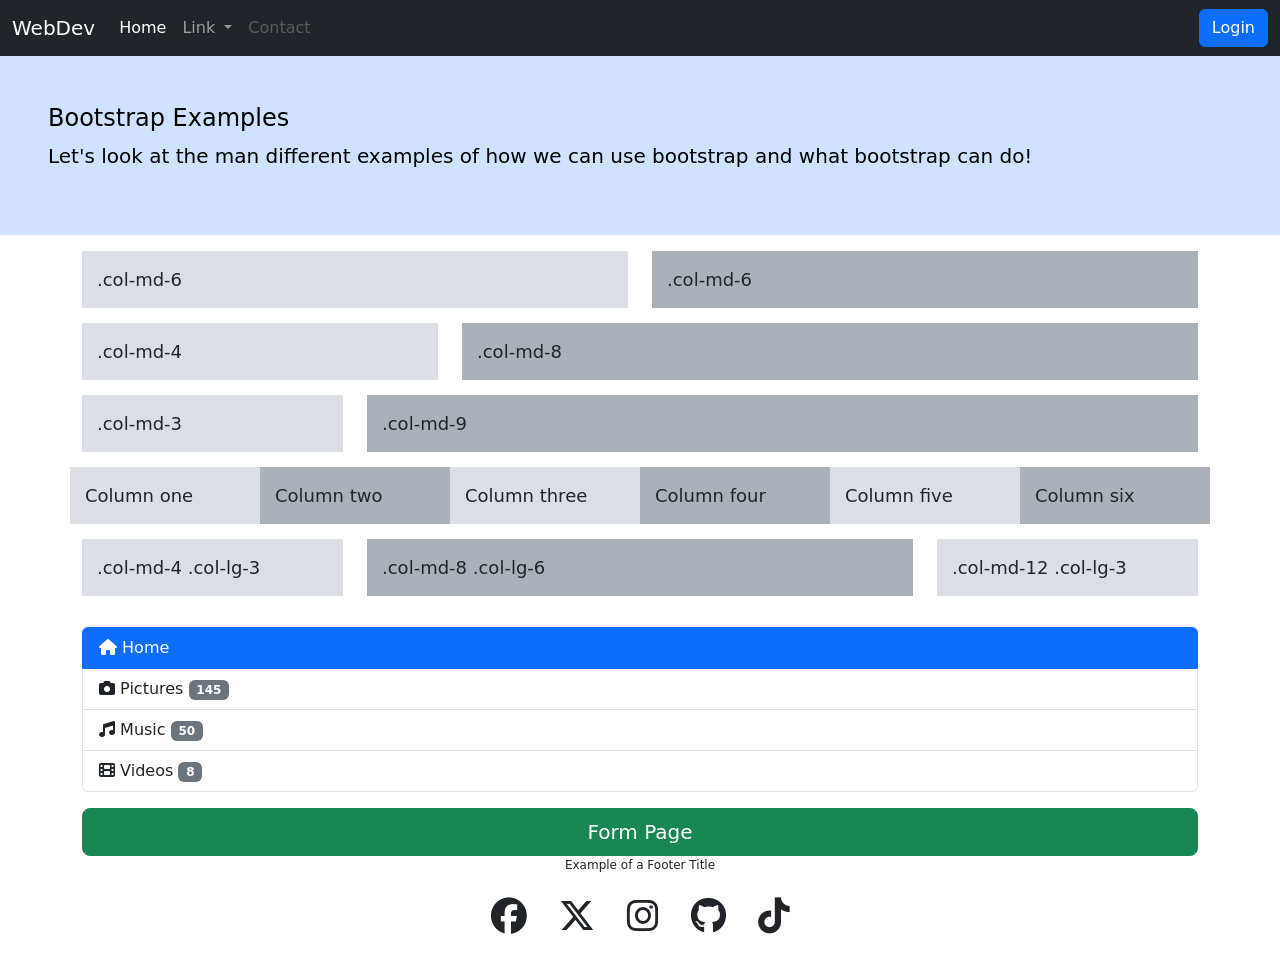
==== Version5.0/user37.html/index.html @ 01e4cbaa "Day 18 Activity 1.5a Lace Up Your Bootstraps bvcmgckgvkv," ====
<!DOCTYPE html>
<html lang="en">
<!--Version 5.0
    Name:
    Date Completed:
-->

<head>
    <title>Bootstrap Examples</title>

    <!-- Homepage meta data -->
    <meta charset="utf-8">
    <meta http-equiv="X-UA-Compatible" content="IE=edge">
    <meta name="viewport" content="width=device-width, initial-scale=1, shrink-to-fit=no">
    <meta name="description" content="SHS WebDev Version 5.0 - Index Bootstrap Examples">

    <!-- CSS -->
    <!-- Bootstrap -->
    <link rel="stylesheet" href="https://cdnjs.cloudflare.com/ajax/libs/bootstrap/5.3.2/css/bootstrap.css">
    <!-- Font Awesome -->
    <link rel="stylesheet" href="https://cdnjs.cloudflare.com/ajax/libs/font-awesome/6.5.1/css/all.min.css">
    <!-- Animate -->
    <link rel="stylesheet" href="https://cdnjs.cloudflare.com/ajax/libs/animate.css/4.1.1/animate.min.css">
    <!-- Custom -->
    <link rel="stylesheet" href="CSS/style.css">

    <!-- JavaScript -->
    <!-- These are needed to get the responsive menu to work -->
    <script src="https://cdnjs.cloudflare.com/ajax/libs/jquery/3.7.1/jquery.min.js"></script>
    <script src="https://cdnjs.cloudflare.com/ajax/libs/popper.js/2.11.8/umd/popper.min.js"></script>
    <script src="https://cdnjs.cloudflare.com/ajax/libs/bootstrap/5.3.2/js/bootstrap.bundle.min.js"></script>

    <!-- Custom styles for this template -->
    <style type="text/css">
        footer {
            font-size: 12px;
            text-align: center;
        }
        
        .demo-content {
            padding: 15px;
            font-size: 18px;
            background: #dbdfe5;
            margin-bottom: 15px;
        }
        
        .demo-content.bg-alt {
            background: #abb1b8;
        }

        .table-striped > tbody > tr:nth-of-type(odd) > * {
            --bs-table-color-type: var(--bs-table-striped-color);
            --bs-table-bg-type: rgba(255, 0, 0, 0.3);
        }
    </style>

    <body>
        <!---------------------------------- Begin the nav-bar ----------------------------------->
        <nav class="navbar navbar-expand-md navbar-dark bg-dark">
            <div class="container-fluid">
                <a href="http://shakonet.isd720.com" class="navbar-brand">WebDev</a>
                <button class="navbar-toggler" type="button" data-bs-toggle="collapse" data-bs-target="#collapsibleNavbar">
                    <span class="navbar-toggler-icon"></span>
                </button>
                
                <div class="collapse navbar-collapse" id="collapsibleNavbar">
                    <ul class="navbar-nav me-auto">
                        <!--↓↓↓↓↓↓↓↓↓↓↓↓↓↓↓↓↓↓↓↓↓↓ Edit These Items in your NavBar ↓↓↓↓↓↓↓↓↓↓↓↓↓↓↓-->
                        <li class="nav-item">
                            <a href="#" class="nav-link active">Home</a>
                        </li>
                        <li class="nav-item dropdown">
                            <a class="nav-link dropdown-toggle" href="#" role="button" data-bs-toggle="dropdown" aria-expanded="false">
                              Link
                            </a>
                            <ul class="dropdown-menu">
                                <li><a class="dropdown-item" href="#">Action</a></li>
                                <li><a class="dropdown-item" href="#">Another action</a></li>
                                <li>
                                    <hr class="dropdown-divider">
                                </li>
                                <li><a class="dropdown-item" href="#">Something else here</a></li>
                            </ul>
                        </li>
                        <li class="nav-item">
                            <a href="mailto:sample@gmail.com?Subject=Hello" class="nav-link disabled" tabindex="-1">Contact</a>
                        </li>
                        <!--↑↑↑↑↑↑↑↑↑↑↑↑↑↑↑↑↑↑↑↑↑↑↑ Edit These Items in your NavBar ↑↑↑↑↑↑↑↑↑↑↑↑↑↑-->
                    </ul>
                    <form class="d-flex">
                        <button class="btn btn-primary" type="button">Login</button>
                    </form>
                </div>
            </div>
        </nav>
        <!---------------------------------- End the nav-bar ------------------------------------->
        <!---------Jumbotron---------------------------------------------->
        <header class="p-5 bg-primary-subtle text-black" name="Jumbotron">
            <h4> Bootstrap Examples</h4>
            <p class="lead"> Let's look at the man different examples of how we can use bootstrap and what bootstrap can do!
            </p>
        </header>

        <main>
            <!---------Three Column Layouts------------------------------------>
            <div class="container mt-3">
                <!--Row with two equal columns-->
                <div class="row">
                    <div class="col-md-6">
                        <div class="demo-content">.col-md-6</div>
                    </div>
                    <div class="col-md-6">
                        <div class="demo-content bg-alt">.col-md-6</div>
                    </div>
                </div>
                <!--Row with two columns divided in 1:2 ratio-->
                <div class="row">
                    <div class="col-md-4">
                        <div class="demo-content">.col-md-4</div>
                    </div>
                    <div class="col-md-8">
                        <div class="demo-content bg-alt">.col-md-8</div>
                    </div>
                </div>
                <!--Row with two columns divided in 1:3 ratio-->
                <div class="row">
                    <div class="col-md-3">
                        <div class="demo-content">.col-md-3</div>
                    </div>
                    <div class="col-md-9">
                        <div class="demo-content bg-alt">.col-md-9</div>
                    </div>
                </div>

                <!---------Auto Layout Columns--------->
                <div class="row">
                    <div class="col demo-content">Column one</div>
                    <div class="col demo-content bg-alt">Column two</div>
                    <div class="col demo-content">Column three</div>
                    <div class="col demo-content bg-alt">Column four</div>
                    <div class="col demo-content">Column five</div>
                    <div class="col demo-content bg-alt">Column six</div>
                </div>

                <!---------Flexible Layouts--------->
                <div class="row">
                    <div class="col-md-4 col-lg-3">
                        <div class="demo-content">.col-md-4 .col-lg-3</div>
                    </div>
                    <div class="col-md-8 col-lg-6">
                        <div class="demo-content bg-alt">.col-md-8 .col-lg-6</div>
                    </div>
                    <div class="col-md-12 col-lg-3">
                        <div class="demo-content">.col-md-12 .col-lg-3</div>
                    </div>
                </div>
            </div>

            <!---------Table-Striped------------------------------------------->
            <div class="container mt-3" name="table-striped">
            </div>

            <!---------List-Group---------------------------------------------->
            <div class="container mt-3" name="list-group">
                <div class="list-group">
                    <a href="#" class="list-group-item list-group-item-action active">
                        <i class="fa fa-home"></i> Home
                    </a>
                    <a href="#" class="list-group-item list-group-item-action">
                        <i class="fa fa-camera"></i> Pictures <span class="badge bg-secondary badge-pill badge-primary pull-right active">145</span>
                    </a>
                    <a href="https://www.spotify.com/" target="_blank" class="list-group-item list-group-item-action">
                        <i class="fa fa-music"></i> Music <span class="badge bg-secondary badge-pill badge-primary pull-right active">50</span>
                    </a>
                    <a href="#" class="list-group-item list-group-item-action">
                        <i class="fa fa-film"></i> Videos <span class="badge bg-secondary badge-pill badge-primary pull-right">8</span>
                    </a>
                </div>
            </div>

            <!---------Form Button--------------------------------------------->
            <div class="container mt-3 vstack" name="form-button">
                <a href="form.html" class="btn btn-success btn-lg" role="button" aria-pressed="true">Form Page</a>
            </div>
        </main>

        <!---------------------------------- Begin the footer ------------------------------------->
        <footer>
            <span class="title">Example of a Footer Title</span>
            <div class="container py-4" id="footerTable">
                <ul class="list-unstyled d-flex justify-content-center">
                    <li class="mx-3">
                        <i class="fa-brands fa-facebook fa-3x" aria-hidden="true"></i>
                    </li>
                    <li class="mx-3">
                        <i class="fa-brands fa-x-twitter fa-3x" aria-hidden="true"></i>
                    </li>
                    <li class="mx-3">
                        <i class="fa-brands fa-instagram fa-3x" aria-hidden="true"></i>
                    </li>
                    <li class="mx-3">
                        <i class="fa-brands fa-github fa-3x" aria-hidden="true"></i>
                    </li>
                    <li class="mx-3">
                        <i class="fa-brands fa-tiktok fa-3x" aria-hidden="true"></i>
                    </li>
                </ul>
            </div>
        </footer>
        <!---------------------------------- End the footer --------------------------------------->
    </body>

</html>
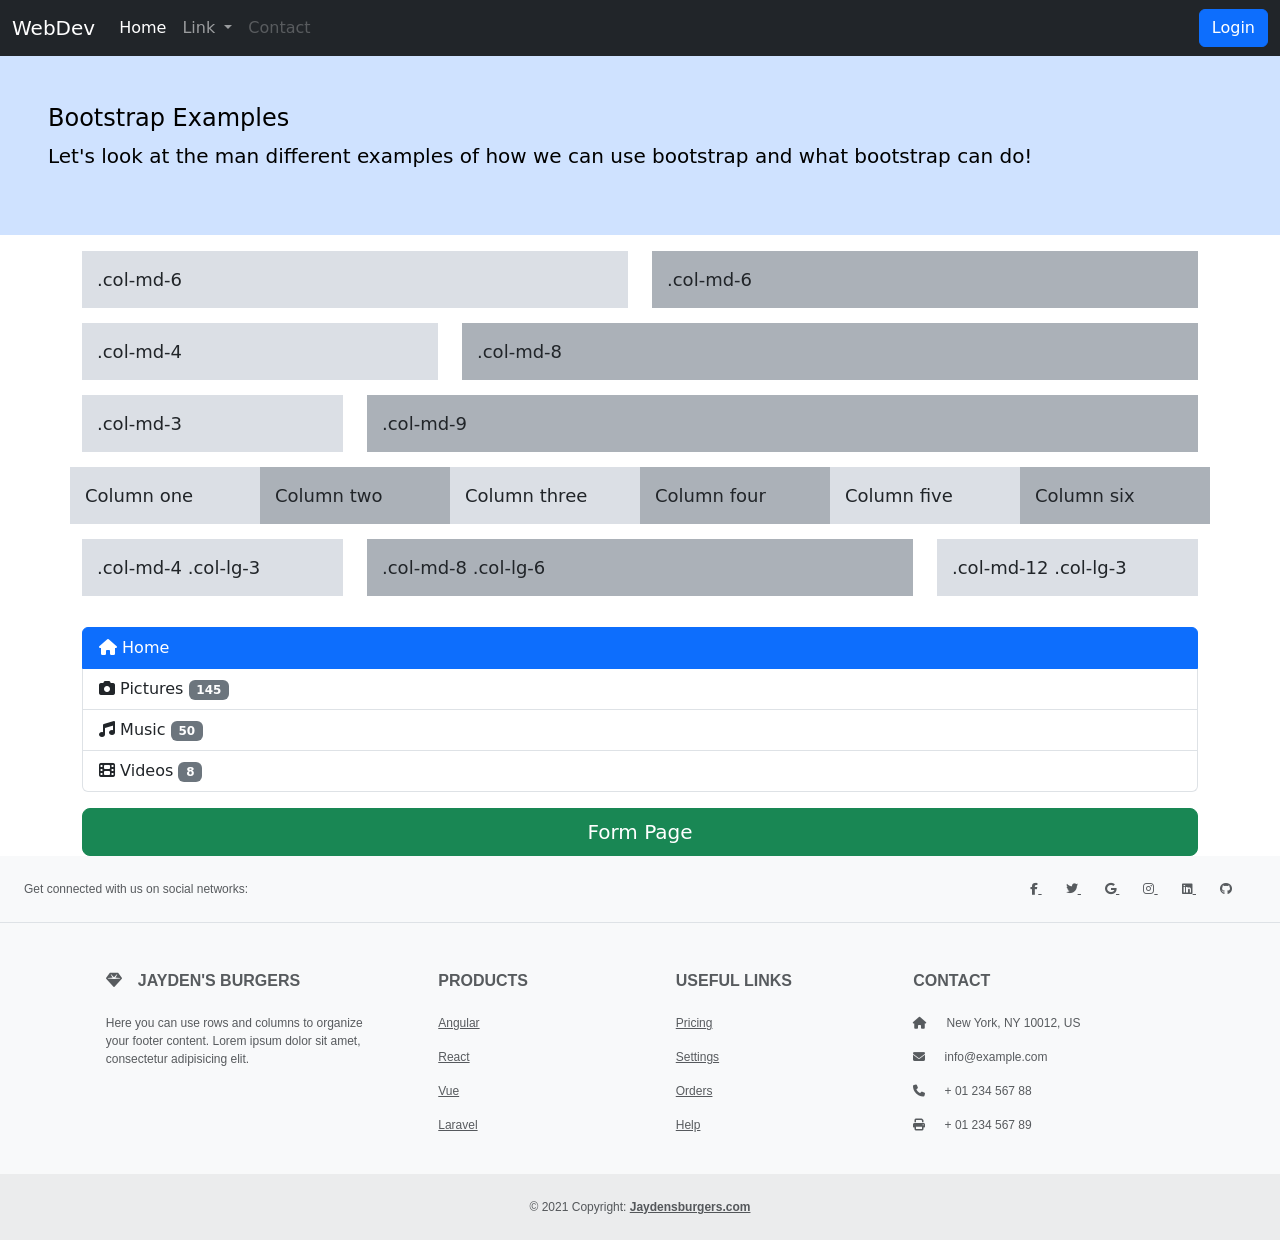
==== commit 86595f61: "footer updated shjrkgbkahs;b" ====
--- a/Version5.0/user37.html/index.html
+++ b/Version5.0/user37.html/index.html
@@ -35,6 +35,7 @@
         footer {
             font-size: 12px;
             text-align: center;
+            font-family: Arial, sans-serif;
         }
         
         .demo-content {
@@ -186,26 +187,128 @@
 
         <!---------------------------------- Begin the footer ------------------------------------->
         <footer>
-            <span class="title">Example of a Footer Title</span>
-            <div class="container py-4" id="footerTable">
-                <ul class="list-unstyled d-flex justify-content-center">
-                    <li class="mx-3">
-                        <i class="fa-brands fa-facebook fa-3x" aria-hidden="true"></i>
-                    </li>
-                    <li class="mx-3">
-                        <i class="fa-brands fa-x-twitter fa-3x" aria-hidden="true"></i>
-                    </li>
-                    <li class="mx-3">
-                        <i class="fa-brands fa-instagram fa-3x" aria-hidden="true"></i>
-                    </li>
-                    <li class="mx-3">
-                        <i class="fa-brands fa-github fa-3x" aria-hidden="true"></i>
-                    </li>
-                    <li class="mx-3">
-                        <i class="fa-brands fa-tiktok fa-3x" aria-hidden="true"></i>
-                    </li>
-                </ul>
-            </div>
+            <!-- Footer -->
+<footer class="text-center text-lg-start bg-body-tertiary text-muted">
+  <!-- Section: Social media -->
+  <section class="d-flex justify-content-center justify-content-lg-between p-4 border-bottom">
+    <!-- Left -->
+    <div class="me-5 d-none d-lg-block">
+      <span>Get connected with us on social networks:</span>
+    </div>
+    <!-- Left -->
+
+    <!-- Right -->
+    <div>
+      <a href="" class="me-4 text-reset">
+        <i class="fab fa-facebook-f"></i>
+      </a>
+      <a href="" class="me-4 text-reset">
+        <i class="fab fa-twitter"></i>
+      </a>
+      <a href="" class="me-4 text-reset">
+        <i class="fab fa-google"></i>
+      </a>
+      <a href="" class="me-4 text-reset">
+        <i class="fab fa-instagram"></i>
+      </a>
+      <a href="" class="me-4 text-reset">
+        <i class="fab fa-linkedin"></i>
+      </a>
+      <a href="" class="me-4 text-reset">
+        <i class="fab fa-github"></i>
+      </a>
+    </div>
+    <!-- Right -->
+  </section>
+  <!-- Section: Social media -->
+
+  <!-- Section: Links  -->
+  <section class="">
+    <div class="container text-center text-md-start mt-5">
+      <!-- Grid row -->
+      <div class="row mt-3">
+        <!-- Grid column -->
+        <div class="col-md-3 col-lg-4 col-xl-3 mx-auto mb-4">
+          <!-- Content -->
+          <h6 class="text-uppercase fw-bold mb-4">
+            <i class="fas fa-gem me-3"></i>Jayden's Burgers
+          </h6>
+          <p>
+            Here you can use rows and columns to organize your footer content. Lorem ipsum
+            dolor sit amet, consectetur adipisicing elit.
+          </p>
+        </div>
+        <!-- Grid column -->
+
+        <!-- Grid column -->
+        <div class="col-md-2 col-lg-2 col-xl-2 mx-auto mb-4">
+          <!-- Links -->
+          <h6 class="text-uppercase fw-bold mb-4">
+            Products
+          </h6>
+          <p>
+            <a href="#!" class="text-reset">Angular</a>
+          </p>
+          <p>
+            <a href="#!" class="text-reset">React</a>
+          </p>
+          <p>
+            <a href="#!" class="text-reset">Vue</a>
+          </p>
+          <p>
+            <a href="#!" class="text-reset">Laravel</a>
+          </p>
+        </div>
+        <!-- Grid column -->
+
+        <!-- Grid column -->
+        <div class="col-md-3 col-lg-2 col-xl-2 mx-auto mb-4">
+          <!-- Links -->
+          <h6 class="text-uppercase fw-bold mb-4">
+            Useful links
+          </h6>
+          <p>
+            <a href="#!" class="text-reset">Pricing</a>
+          </p>
+          <p>
+            <a href="#!" class="text-reset">Settings</a>
+          </p>
+          <p>
+            <a href="#!" class="text-reset">Orders</a>
+          </p>
+          <p>
+            <a href="#!" class="text-reset">Help</a>
+          </p>
+        </div>
+        <!-- Grid column -->
+
+        <!-- Grid column -->
+        <div class="col-md-4 col-lg-3 col-xl-3 mx-auto mb-md-0 mb-4">
+          <!-- Links -->
+          <h6 class="text-uppercase fw-bold mb-4">Contact</h6>
+          <p><i class="fas fa-home me-3"></i> New York, NY 10012, US</p>
+          <p>
+            <i class="fas fa-envelope me-3"></i>
+            info@example.com
+          </p>
+          <p><i class="fas fa-phone me-3"></i> + 01 234 567 88</p>
+          <p><i class="fas fa-print me-3"></i> + 01 234 567 89</p>
+        </div>
+        <!-- Grid column -->
+      </div>
+      <!-- Grid row -->
+    </div>
+  </section>
+  <!-- Section: Links  -->
+
+  <!-- Copyright -->
+  <div class="text-center p-4" style="background-color: rgba(0, 0, 0, 0.05);">
+    © 2021 Copyright:
+    <a class="text-reset fw-bold" href="https://Jaydensburgers.com/">Jaydensburgers.com</a>
+  </div>
+  <!-- Copyright -->
+</footer>
+<!-- Footer -->
         </footer>
         <!---------------------------------- End the footer --------------------------------------->
     </body>
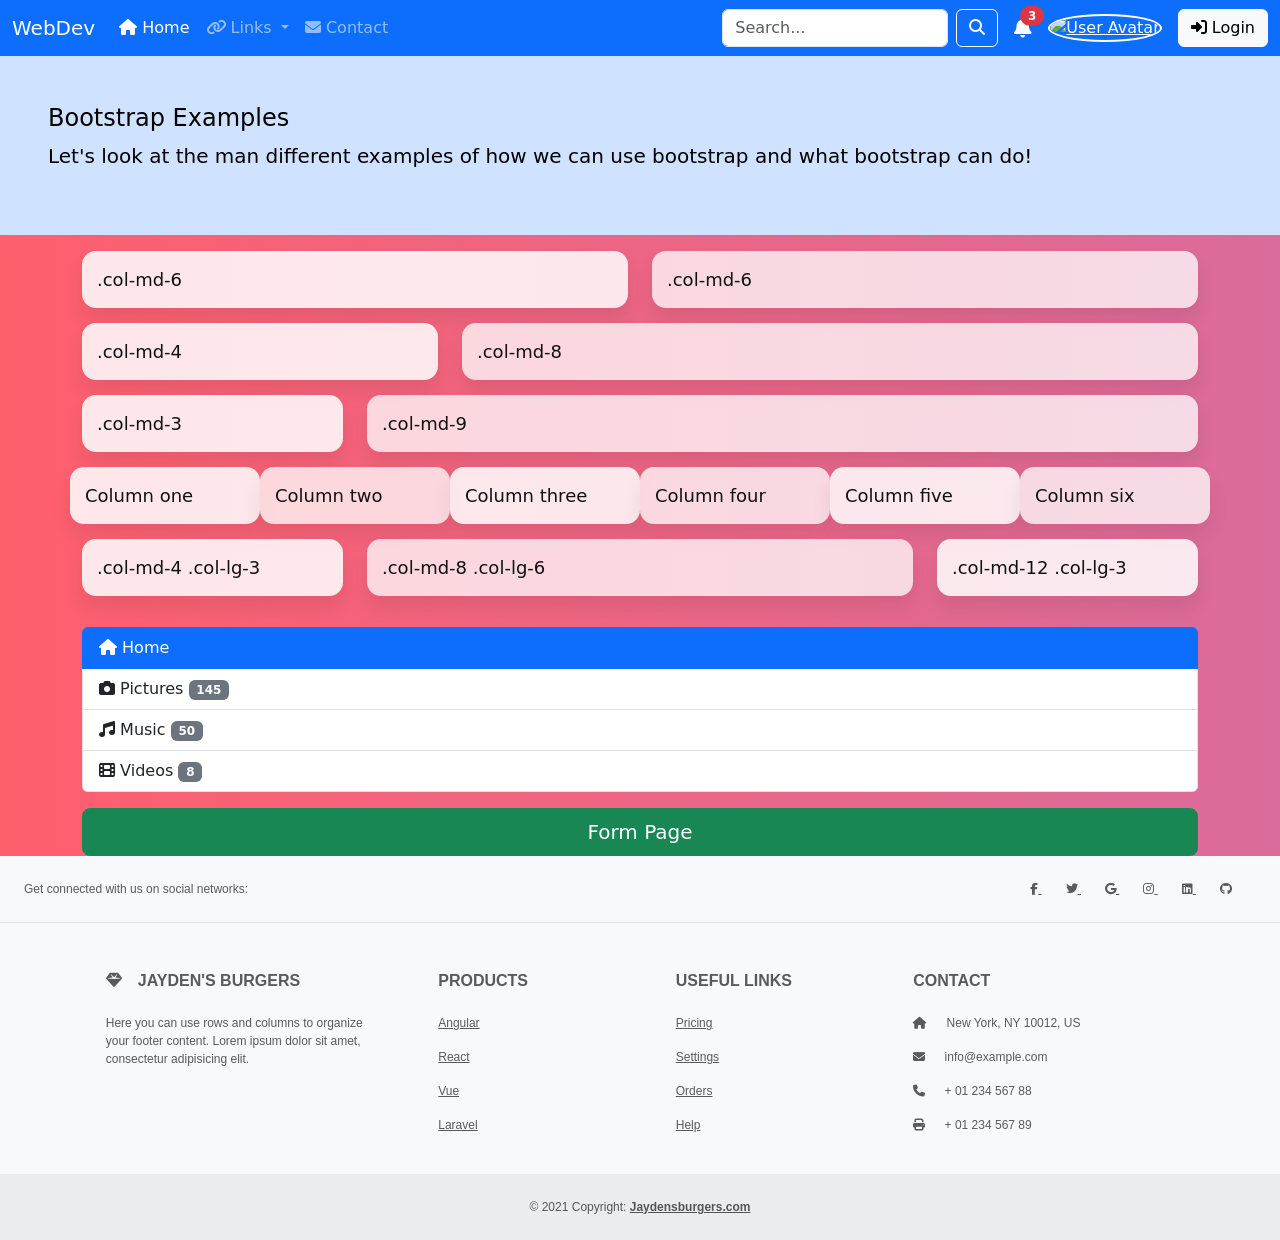
==== commit d4157328: "navbar iehgso;" ====
--- a/Version5.0/user37.html/index.html
+++ b/Version5.0/user37.html/index.html
@@ -32,6 +32,26 @@
 
     <!-- Custom styles for this template -->
     <style type="text/css">
+        body {
+            min-height: 100vh;
+            background: linear-gradient(270deg, #ff5f6d, #ffc371, #8ae2fe, #a17fe0, #ff5f6d);
+            background-size: 1000% 1000%;
+            animation: rainbow-light 12s ease infinite;
+            color: #111;
+        }
+
+        @keyframes rainbow-light {
+            0% {
+                background-position: 0% 50%;
+            }
+            50% {
+                background-position: 100% 50%;
+            }
+            100% {
+                background-position: 0% 50%;
+            }
+        }
+
         footer {
             font-size: 12px;
             text-align: center;
@@ -41,12 +61,14 @@
         .demo-content {
             padding: 15px;
             font-size: 18px;
-            background: #dbdfe5;
+            background: rgba(255,255,255,0.85);
+            border-radius: 14px;
+            box-shadow: 0 12px 20px rgba(0,0,0,0.08);
             margin-bottom: 15px;
         }
         
         .demo-content.bg-alt {
-            background: #abb1b8;
+            background: rgba(255,255,255,0.75);
         }
 
         .table-striped > tbody > tr:nth-of-type(odd) > * {
@@ -57,7 +79,7 @@
 
     <body>
         <!---------------------------------- Begin the nav-bar ----------------------------------->
-        <nav class="navbar navbar-expand-md navbar-dark bg-dark">
+        <nav class="navbar navbar-expand-md navbar-dark bg-primary">
             <div class="container-fluid">
                 <a href="http://shakonet.isd720.com" class="navbar-brand">WebDev</a>
                 <button class="navbar-toggler" type="button" data-bs-toggle="collapse" data-bs-target="#collapsibleNavbar">
@@ -65,32 +87,43 @@
                 </button>
                 
                 <div class="collapse navbar-collapse" id="collapsibleNavbar">
-                    <ul class="navbar-nav me-auto">
-                        <!--↓↓↓↓↓↓↓↓↓↓↓↓↓↓↓↓↓↓↓↓↓↓ Edit These Items in your NavBar ↓↓↓↓↓↓↓↓↓↓↓↓↓↓↓-->
-                        <li class="nav-item">
-                            <a href="#" class="nav-link active">Home</a>
-                        </li>
-                        <li class="nav-item dropdown">
-                            <a class="nav-link dropdown-toggle" href="#" role="button" data-bs-toggle="dropdown" aria-expanded="false">
-                              Link
-                            </a>
-                            <ul class="dropdown-menu">
-                                <li><a class="dropdown-item" href="#">Action</a></li>
-                                <li><a class="dropdown-item" href="#">Another action</a></li>
-                                <li>
-                                    <hr class="dropdown-divider">
-                                </li>
-                                <li><a class="dropdown-item" href="#">Something else here</a></li>
-                            </ul>
-                        </li>
-                        <li class="nav-item">
-                            <a href="mailto:sample@gmail.com?Subject=Hello" class="nav-link disabled" tabindex="-1">Contact</a>
-                        </li>
-                        <!--↑↑↑↑↑↑↑↑↑↑↑↑↑↑↑↑↑↑↑↑↑↑↑ Edit These Items in your NavBar ↑↑↑↑↑↑↑↑↑↑↑↑↑↑-->
+                    <ul class="navbar-nav me-auto mb-2 mb-md-0">
+                      <!--↓↓↓↓↓↓↓↓↓↓↓↓↓↓↓↓↓↓↓↓↓↓ Edit These Items in your NavBar ↓↓↓↓↓↓↓↓↓↓↓↓↓↓↓-->
+                      <li class="nav-item animate__animated animate__fadeInLeft">
+                        <a href="#" class="nav-link active"><i class="fas fa-home"></i> Home</a>
+                      </li>
+                      <li class="nav-item dropdown animate__animated animate__fadeInLeft animate__delay-1s">
+                        <a class="nav-link dropdown-toggle" href="#" role="button" data-bs-toggle="dropdown" aria-expanded="false">
+                          <i class="fas fa-link"></i> Links
+                        </a>
+                        <ul class="dropdown-menu">
+                          <li><a class="dropdown-item" href="#">Action</a></li>
+                          <li><a class="dropdown-item" href="#">Another action</a></li>
+                          <li>
+                            <hr class="dropdown-divider">
+                          </li>
+                          <li><a class="dropdown-item" href="#">Something else here</a></li>
+                        </ul>
+                      </li>
+                      <li class="nav-item animate__animated animate__fadeInLeft animate__delay-2s">
+                        <a href="#" data-bs-toggle="modal" data-bs-target="#contactModal" class="nav-link"><i class="fas fa-envelope"></i> Contact</a>
+                      </li>
+                      <!--↑↑↑↑↑↑↑↑↑↑↑↑↑↑↑↑↑↑↑↑↑↑↑ Edit These Items in your NavBar ↑↑↑↑↑↑↑↑↑↑↑↑↑↑-->
                     </ul>
-                    <form class="d-flex">
-                        <button class="btn btn-primary" type="button">Login</button>
+                    <form id="navbarSearchForm" class="d-flex me-3 animate__animated animate__fadeIn animate__delay-1s" role="search">
+                      <input id="navbarSearchInput" class="form-control me-2" type="search" placeholder="Search..." aria-label="Search">
+                      <button class="btn btn-outline-light" type="submit"><i class="fas fa-search"></i></button>
                     </form>
+                    <div class="d-flex align-items-center gap-3">
+                      <a href="#" class="text-white position-relative animate__animated animate__fadeIn animate__delay-2s" title="Notifications">
+                        <i class="fas fa-bell fa-lg"></i>
+                        <span class="position-absolute top-0 start-100 translate-middle badge rounded-pill bg-danger">3</span>
+                      </a>
+                      <a href="#" class="text-white animate__animated animate__fadeIn animate__delay-3s" title="Profile">
+                        <img src="https://randomuser.me/api/portraits/men/37.jpg" alt="User Avatar" class="rounded-circle" width="36" height="36" style="border:2px solid #fff;">
+                      </a>
+                      <button class="btn btn-light animate__animated animate__fadeIn animate__delay-4s" type="button"><i class="fas fa-sign-in-alt"></i> Login</button>
+                    </div>
                 </div>
             </div>
         </nav>
@@ -185,6 +218,21 @@
             </div>
         </main>
 
+        <!-- Modal -->
+        <div class="modal fade" id="contactModal" tabindex="-1" aria-labelledby="contactModalLabel" aria-hidden="true">
+          <div class="modal-dialog">
+            <div class="modal-content">
+              <div class="modal-header">
+                <h5 class="modal-title" id="contactModalLabel">Contact Image</h5>
+                <button type="button" class="btn-close" data-bs-dismiss="modal" aria-label="Close"></button>
+              </div>
+              <div class="modal-body">
+                <img src="https://via.placeholder.com/500x300?text=Contact+Us" alt="Contact Image" class="img-fluid">
+              </div>
+            </div>
+          </div>
+        </div>
+
         <!---------------------------------- Begin the footer ------------------------------------->
         <footer>
             <!-- Footer -->
@@ -311,6 +359,89 @@
 <!-- Footer -->
         </footer>
         <!---------------------------------- End the footer --------------------------------------->
+
+        <div id="memeCrashOverlay" class="position-fixed top-0 start-0 vw-100 vh-100 d-none align-items-center justify-content-center text-center p-4" style="background: rgba(0, 0, 0, 0.94); z-index: 1080;">
+          <div class="text-white w-100">
+            <div class="glitch display-1 fw-bold mb-3" data-text="MEME CRASH">MEME CRASH</div>
+            <p class="lead mb-3">The meme machine overloaded and threw a 404. Looks like the internet broke from too much laughter.</p>
+            <img src="https://placehold.co/600x340/111111/ffffff/png?text=404+MEME+NOT+FOUND" alt="404 Meme Not Found" class="img-fluid rounded shadow mb-3 meme-crash-img" style="max-width: 650px;">
+            <button id="memeCrashReset" class="btn btn-danger btn-lg"><i class="fas fa-redo"></i> Reboot Search</button>
+          </div>
+        </div>
+
+        <style>
+          #memeCrashOverlay .meme-crash-img {
+            border: 4px dashed rgba(255,255,255,0.45);
+            filter: saturate(1.2) contrast(1.1);
+          }
+          #memeCrashOverlay .glitch {
+            position: relative;
+            color: #ff4f79;
+            text-shadow: 0 0 16px rgba(255, 79, 121, 0.7), 0 0 24px rgba(255, 255, 255, 0.25);
+          }
+          #memeCrashOverlay .glitch::before,
+          #memeCrashOverlay .glitch::after {
+            content: attr(data-text);
+            position: absolute;
+            left: 0;
+            top: 0;
+            width: 100%;
+            opacity: 0.8;
+          }
+          #memeCrashOverlay .glitch::before {
+            clip-path: inset(0 0 66% 0);
+            transform: translate(2px, -2px);
+            color: #45f3ff;
+          }
+          #memeCrashOverlay .glitch::after {
+            clip-path: inset(66% 0 0 0);
+            transform: translate(-2px, 2px);
+            color: #fffc5f;
+          }
+          @keyframes glitch-shift {
+            0% { transform: translate(0, 0); }
+            20% { transform: translate(-2px, 2px); }
+            40% { transform: translate(2px, -2px); }
+            60% { transform: translate(-1px, 1px); }
+            80% { transform: translate(1px, -1px); }
+            100% { transform: translate(0, 0); }
+          }
+          #memeCrashOverlay .glitch {
+            animation: glitch-shift 0.4s infinite;
+          }
+          #memeCrashOverlay p {
+            max-width: 700px;
+            margin: 0 auto;
+          }
+        </style>
+
+        <script>
+          document.addEventListener('DOMContentLoaded', function () {
+            var form = document.getElementById('navbarSearchForm');
+            var input = document.getElementById('navbarSearchInput');
+            var overlay = document.getElementById('memeCrashOverlay');
+            var resetButton = document.getElementById('memeCrashReset');
+
+            form.addEventListener('submit', function (event) {
+              event.preventDefault();
+              var value = input.value.trim().toLowerCase();
+              if (value.includes('meme')) {
+                overlay.classList.remove('d-none');
+                overlay.classList.add('animate__animated', 'animate__fadeIn');
+                document.body.style.overflow = 'hidden';
+              } else {
+                alert('Search results are not available in this demo. Try searching "memes" for a fun effect!');
+              }
+            });
+
+            resetButton.addEventListener('click', function () {
+              overlay.classList.add('d-none');
+              document.body.style.overflow = '';
+              input.value = '';
+              input.focus();
+            });
+          });
+        </script>
     </body>
 
 </html>
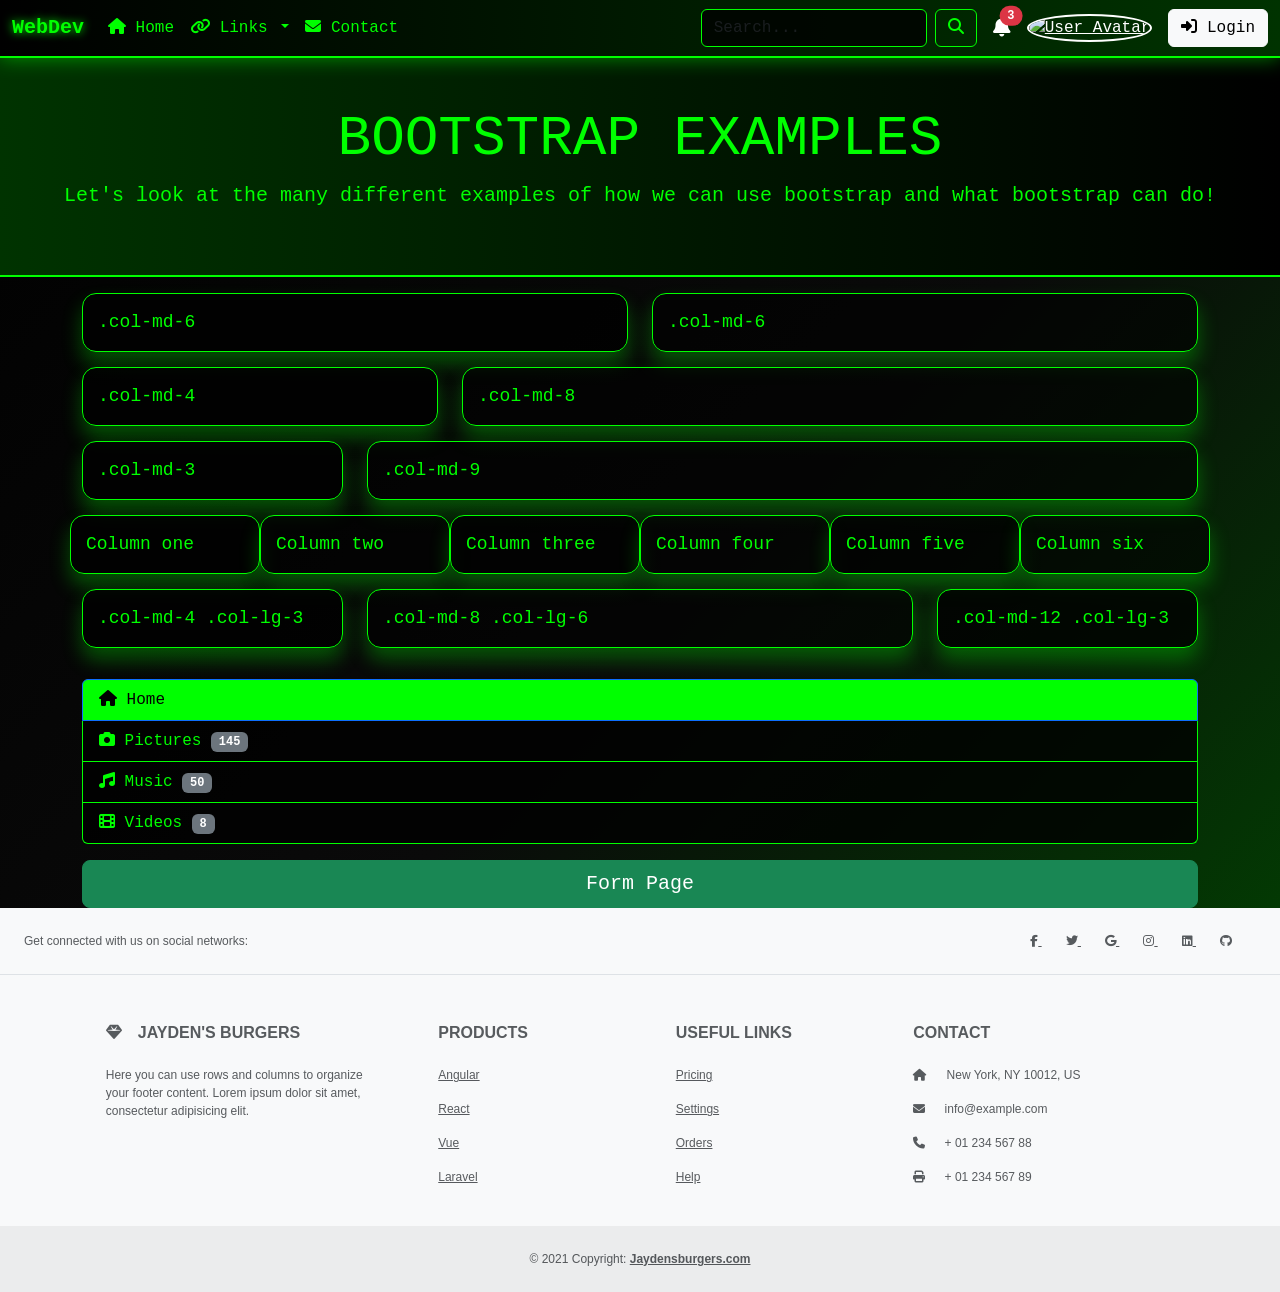
==== commit 65d13a59: "Day 21 Activity 1.5d I'll Take A Menu jfxckgvlcxlugv" ====
--- a/Version5.0/user37.html/index.html
+++ b/Version5.0/user37.html/index.html
@@ -34,52 +34,159 @@
     <style type="text/css">
         body {
             min-height: 100vh;
-            background: linear-gradient(270deg, #ff5f6d, #ffc371, #8ae2fe, #a17fe0, #ff5f6d);
-            background-size: 1000% 1000%;
-            animation: rainbow-light 12s ease infinite;
-            color: #111;
-        }
-
-        @keyframes rainbow-light {
-            0% {
-                background-position: 0% 50%;
+            background: linear-gradient(135deg, #000000 0%, #0a0a0a 50%, #004d00 100%);
+            color: #00ff00;
+            font-family: 'Courier New', monospace;
+        }
+
+        .navbar {
+            background: linear-gradient(90deg, #000000, #003300);
+            border-bottom: 2px solid #00ff00;
+            box-shadow: 0 0 20px rgba(0, 255, 0, 0.5);
+        }
+
+        .navbar-brand {
+            color: #00ff00 !important;
+            font-weight: bold;
+            text-shadow: 0 0 10px #00ff00;
+        }
+
+        .nav-link {
+            color: #00ff00 !important;
+            transition: all 0.3s ease;
+        }
+
+        .nav-link:hover {
+            color: #ffffff !important;
+            text-shadow: 0 0 10px #00ff00;
+        }
+
+        .dropdown-menu {
+            background: linear-gradient(180deg, #003300, #000000);
+            border: 1px solid #00ff00;
+            box-shadow: 0 8px 16px rgba(0, 255, 0, 0.3);
+            animation: slideDown 0.3s ease-out;
+        }
+
+        @keyframes slideDown {
+            from {
+                opacity: 0;
+                transform: translateY(-10px);
             }
-            50% {
-                background-position: 100% 50%;
+            to {
+                opacity: 1;
+                transform: translateY(0);
             }
-            100% {
-                background-position: 0% 50%;
-            }
+        }
+
+        .dropdown-item {
+            color: #00ff00 !important;
+            transition: all 0.3s ease;
+            border-bottom: 1px solid rgba(0, 255, 0, 0.1);
+        }
+
+        .dropdown-item:hover {
+            background: rgba(0, 255, 0, 0.2);
+            color: #ffffff !important;
+            transform: translateX(5px);
+            box-shadow: 0 0 10px rgba(0, 255, 0, 0.5);
+        }
+
+        .dropdown-toggle {
+            transition: all 0.3s ease;
+        }
+
+        .dropdown-toggle:hover {
+            text-shadow: 0 0 15px #00ff00;
+            transform: scale(1.05);
+        }
+
+        .btn-outline-light {
+            border-color: #00ff00;
+            color: #00ff00;
+        }
+
+        .btn-outline-light:hover {
+            background: #00ff00;
+            color: #000000;
+        }
+
+        .form-control {
+            background: rgba(0, 0, 0, 0.8);
+            border: 1px solid #00ff00;
+            color: #00ff00;
+        }
+
+        .form-control:focus {
+            background: rgba(0, 0, 0, 0.9);
+            border-color: #00ff00;
+            box-shadow: 0 0 10px rgba(0, 255, 0, 0.5);
+            color: #00ff00;
         }
 
         footer {
             font-size: 12px;
             text-align: center;
             font-family: Arial, sans-serif;
+            color: #00ff00;
         }
         
         .demo-content {
             padding: 15px;
             font-size: 18px;
-            background: rgba(255,255,255,0.85);
+            background: rgba(0,0,0,0.8);
+            border: 1px solid #00ff00;
             border-radius: 14px;
-            box-shadow: 0 12px 20px rgba(0,0,0,0.08);
+            box-shadow: 0 12px 20px rgba(0,255,0,0.3);
             margin-bottom: 15px;
+            color: #00ff00;
         }
         
         .demo-content.bg-alt {
-            background: rgba(255,255,255,0.75);
+            background: rgba(0,0,0,0.6);
         }
 
         .table-striped > tbody > tr:nth-of-type(odd) > * {
             --bs-table-color-type: var(--bs-table-striped-color);
-            --bs-table-bg-type: rgba(255, 0, 0, 0.3);
+            --bs-table-bg-type: rgba(0, 255, 0, 0.1);
+        }
+
+        header {
+            background: linear-gradient(90deg, #003300, #000000);
+            border-bottom: 2px solid #00ff00;
+        }
+
+        .list-group-item {
+            background: rgba(0,0,0,0.8);
+            border: 1px solid #00ff00;
+            color: #00ff00;
+        }
+
+        .list-group-item.active {
+            background: #00ff00 !important;
+            color: #000000 !important;
+        }
+
+        h4:hover {
+            background: linear-gradient(90deg, #00ff00, #00aa00, #00ff00, #00aa00);
+            background-size: 400% 100%;
+            animation: liquidFlow 3s linear infinite;
+            -webkit-background-clip: text;
+            -webkit-text-fill-color: transparent;
+            background-clip: text;
+            text-shadow: 0 0 20px #00ff00;
+        }
+
+        @keyframes liquidFlow {
+            0% { background-position: 0% 50%; }
+            50% { background-position: 100% 50%; }
+            100% { background-position: 200% 50%; }
         }
     </style>
 
     <body>
         <!---------------------------------- Begin the nav-bar ----------------------------------->
-        <nav class="navbar navbar-expand-md navbar-dark bg-primary">
+        <nav class="navbar navbar-expand-md navbar-dark">
             <div class="container-fluid">
                 <a href="http://shakonet.isd720.com" class="navbar-brand">WebDev</a>
                 <button class="navbar-toggler" type="button" data-bs-toggle="collapse" data-bs-target="#collapsibleNavbar">
@@ -97,12 +204,12 @@
                           <i class="fas fa-link"></i> Links
                         </a>
                         <ul class="dropdown-menu">
-                          <li><a class="dropdown-item" href="#">Action</a></li>
-                          <li><a class="dropdown-item" href="#">Another action</a></li>
+                          <li><a class="dropdown-item" href="#"><i class="fas fa-rocket"></i> Action</a></li>
+                          <li><a class="dropdown-item" href="#"><i class="fas fa-cogs"></i> Another action</a></li>
                           <li>
                             <hr class="dropdown-divider">
                           </li>
-                          <li><a class="dropdown-item" href="#">Something else here</a></li>
+                          <li><a class="dropdown-item" href="#"><i class="fas fa-star"></i> Something else here</a></li>
                         </ul>
                       </li>
                       <li class="nav-item animate__animated animate__fadeInLeft animate__delay-2s">
@@ -110,8 +217,8 @@
                       </li>
                       <!--↑↑↑↑↑↑↑↑↑↑↑↑↑↑↑↑↑↑↑↑↑↑↑ Edit These Items in your NavBar ↑↑↑↑↑↑↑↑↑↑↑↑↑↑-->
                     </ul>
-                    <form id="navbarSearchForm" class="d-flex me-3 animate__animated animate__fadeIn animate__delay-1s" role="search">
-                      <input id="navbarSearchInput" class="form-control me-2" type="search" placeholder="Search..." aria-label="Search">
+                    <form class="d-flex me-3 animate__animated animate__fadeIn animate__delay-1s" role="search">
+                      <input class="form-control me-2" type="search" placeholder="Search..." aria-label="Search">
                       <button class="btn btn-outline-light" type="submit"><i class="fas fa-search"></i></button>
                     </form>
                     <div class="d-flex align-items-center gap-3">
@@ -128,10 +235,9 @@
             </div>
         </nav>
         <!---------------------------------- End the nav-bar ------------------------------------->
-        <!---------Jumbotron---------------------------------------------->
-        <header class="p-5 bg-primary-subtle text-black" name="Jumbotron">
-            <h4> Bootstrap Examples</h4>
-            <p class="lead"> Let's look at the man different examples of how we can use bootstrap and what bootstrap can do!
+        <header class="p-5 text-center" name="Jumbotron">
+            <h4 class="display-4 text-uppercase"> Bootstrap Examples</h4>
+            <p class="lead"> Let's look at the many different examples of how we can use bootstrap and what bootstrap can do!
             </p>
         </header>
 
@@ -359,89 +465,6 @@
 <!-- Footer -->
         </footer>
         <!---------------------------------- End the footer --------------------------------------->
-
-        <div id="memeCrashOverlay" class="position-fixed top-0 start-0 vw-100 vh-100 d-none align-items-center justify-content-center text-center p-4" style="background: rgba(0, 0, 0, 0.94); z-index: 1080;">
-          <div class="text-white w-100">
-            <div class="glitch display-1 fw-bold mb-3" data-text="MEME CRASH">MEME CRASH</div>
-            <p class="lead mb-3">The meme machine overloaded and threw a 404. Looks like the internet broke from too much laughter.</p>
-            <img src="https://placehold.co/600x340/111111/ffffff/png?text=404+MEME+NOT+FOUND" alt="404 Meme Not Found" class="img-fluid rounded shadow mb-3 meme-crash-img" style="max-width: 650px;">
-            <button id="memeCrashReset" class="btn btn-danger btn-lg"><i class="fas fa-redo"></i> Reboot Search</button>
-          </div>
-        </div>
-
-        <style>
-          #memeCrashOverlay .meme-crash-img {
-            border: 4px dashed rgba(255,255,255,0.45);
-            filter: saturate(1.2) contrast(1.1);
-          }
-          #memeCrashOverlay .glitch {
-            position: relative;
-            color: #ff4f79;
-            text-shadow: 0 0 16px rgba(255, 79, 121, 0.7), 0 0 24px rgba(255, 255, 255, 0.25);
-          }
-          #memeCrashOverlay .glitch::before,
-          #memeCrashOverlay .glitch::after {
-            content: attr(data-text);
-            position: absolute;
-            left: 0;
-            top: 0;
-            width: 100%;
-            opacity: 0.8;
-          }
-          #memeCrashOverlay .glitch::before {
-            clip-path: inset(0 0 66% 0);
-            transform: translate(2px, -2px);
-            color: #45f3ff;
-          }
-          #memeCrashOverlay .glitch::after {
-            clip-path: inset(66% 0 0 0);
-            transform: translate(-2px, 2px);
-            color: #fffc5f;
-          }
-          @keyframes glitch-shift {
-            0% { transform: translate(0, 0); }
-            20% { transform: translate(-2px, 2px); }
-            40% { transform: translate(2px, -2px); }
-            60% { transform: translate(-1px, 1px); }
-            80% { transform: translate(1px, -1px); }
-            100% { transform: translate(0, 0); }
-          }
-          #memeCrashOverlay .glitch {
-            animation: glitch-shift 0.4s infinite;
-          }
-          #memeCrashOverlay p {
-            max-width: 700px;
-            margin: 0 auto;
-          }
-        </style>
-
-        <script>
-          document.addEventListener('DOMContentLoaded', function () {
-            var form = document.getElementById('navbarSearchForm');
-            var input = document.getElementById('navbarSearchInput');
-            var overlay = document.getElementById('memeCrashOverlay');
-            var resetButton = document.getElementById('memeCrashReset');
-
-            form.addEventListener('submit', function (event) {
-              event.preventDefault();
-              var value = input.value.trim().toLowerCase();
-              if (value.includes('meme')) {
-                overlay.classList.remove('d-none');
-                overlay.classList.add('animate__animated', 'animate__fadeIn');
-                document.body.style.overflow = 'hidden';
-              } else {
-                alert('Search results are not available in this demo. Try searching "memes" for a fun effect!');
-              }
-            });
-
-            resetButton.addEventListener('click', function () {
-              overlay.classList.add('d-none');
-              document.body.style.overflow = '';
-              input.value = '';
-              input.focus();
-            });
-          });
-        </script>
     </body>
 
 </html>
